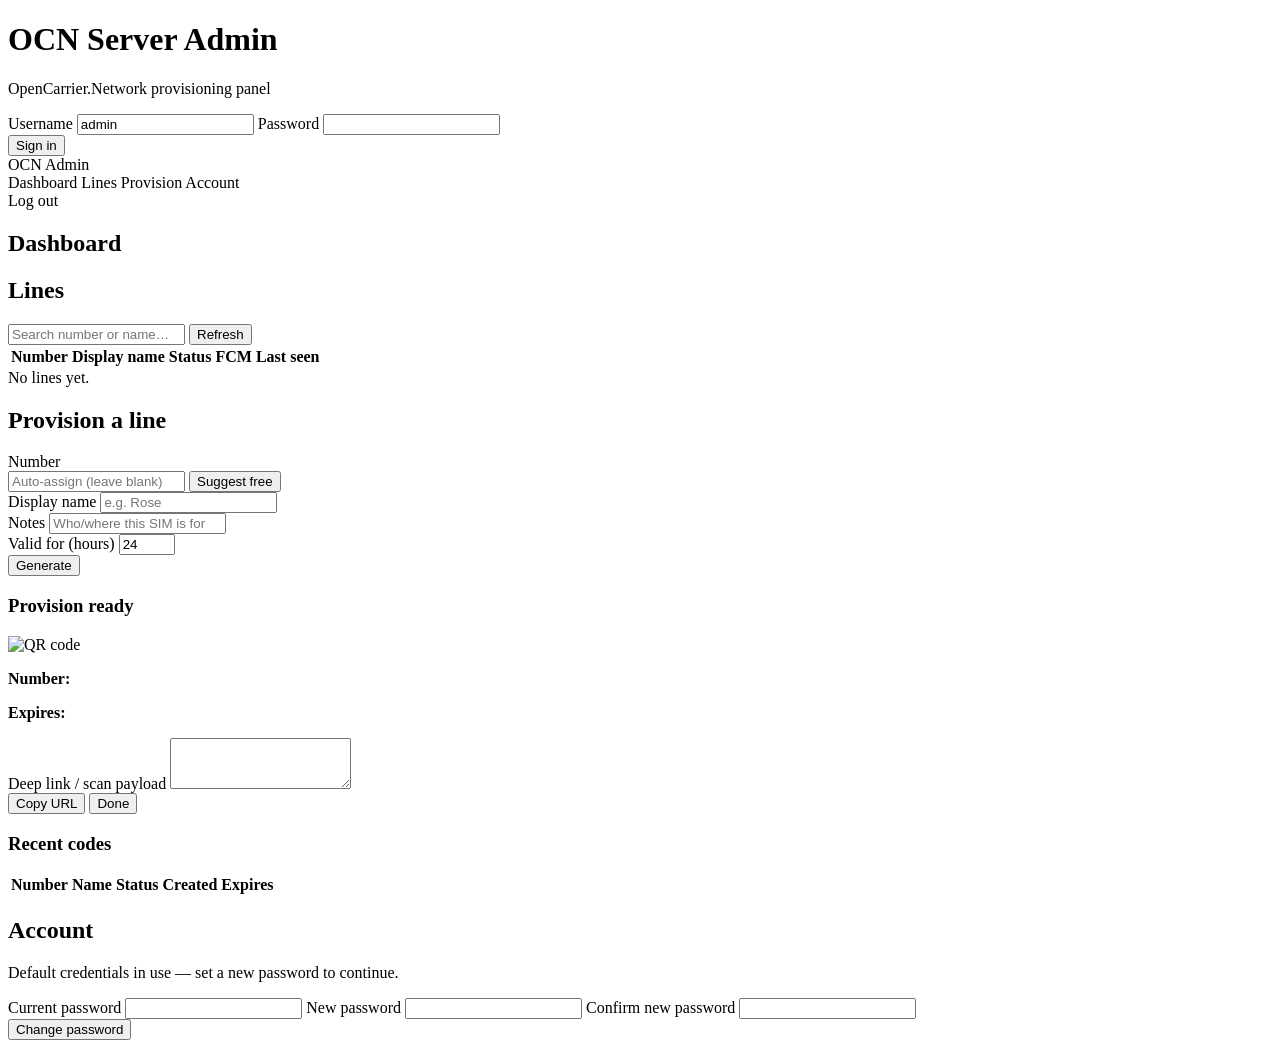
==== ocnserver/internal/admin/static/index.html @ 7a0b7918 "Add admin web panel and QR/deep-link provisioning Server: - Embedded admin SPA on :8080 (admin/admin" ====
<!DOCTYPE html>
<html lang="en">
<head>
<meta charset="utf-8">
<meta name="viewport" content="width=device-width, initial-scale=1">
<title>OCN Server Admin</title>
<link rel="stylesheet" href="/app.css">
</head>
<body>
  <div id="login-view" class="login-wrap hidden">
    <form id="login-form" class="login-card">
      <h1>OCN Server Admin</h1>
      <p class="muted">OpenCarrier.Network provisioning panel</p>
      <label>Username</label>
      <input id="login-username" autocomplete="username" value="admin">
      <label>Password</label>
      <input id="login-password" type="password" autocomplete="current-password">
      <div id="login-error" class="error hidden"></div>
      <button type="submit" class="primary">Sign in</button>
    </form>
  </div>

  <div id="app-view" class="shell hidden">
    <aside class="sidebar">
      <div class="brand">
        <span class="dot"></span> OCN Admin
      </div>
      <nav>
        <a data-page="dashboard" class="active">Dashboard</a>
        <a data-page="lines">Lines</a>
        <a data-page="provision">Provision</a>
        <a data-page="account">Account</a>
      </nav>
      <div class="side-foot">
        <div id="nav-user" class="muted small"></div>
        <a id="logout-link">Log out</a>
      </div>
    </aside>

    <main class="content">
      <!-- Dashboard -->
      <section id="page-dashboard">
        <h2>Dashboard</h2>
        <div id="stat-cards" class="cards"></div>
      </section>

      <!-- Lines -->
      <section id="page-lines" class="hidden">
        <h2>Lines</h2>
        <div class="toolbar">
          <input id="lines-search" placeholder="Search number or name…">
          <button id="lines-refresh" class="ghost">Refresh</button>
        </div>
        <table>
          <thead><tr>
            <th>Number</th><th>Display name</th><th>Status</th><th>FCM</th><th>Last seen</th><th></th>
          </tr></thead>
          <tbody id="lines-body"></tbody>
        </table>
        <div id="lines-empty" class="empty hidden">No lines yet.</div>
      </section>

      <!-- Provision -->
      <section id="page-provision" class="hidden">
        <h2>Provision a line</h2>
        <form id="provision-form" class="panel">
          <div class="row">
            <label>Number</label>
            <div class="row-inline">
              <input id="prov-number" placeholder="Auto-assign (leave blank)">
              <button type="button" id="prov-suggest" class="ghost">Suggest free</button>
            </div>
          </div>
          <div class="row">
            <label>Display name</label>
            <input id="prov-name" placeholder="e.g. Rose">
          </div>
          <div class="row">
            <label>Notes</label>
            <input id="prov-notes" placeholder="Who/where this SIM is for">
          </div>
          <div class="row">
            <label>Valid for (hours)</label>
            <input id="prov-hours" type="number" value="24" min="1" max="720">
          </div>
          <div id="prov-error" class="error hidden"></div>
          <button type="submit" class="primary">Generate</button>
        </form>

        <div id="prov-result" class="panel hidden">
          <h3>Provision ready</h3>
          <div class="prov-grid">
            <div class="qr-holder"><img id="prov-qr" alt="QR code"></div>
            <div class="prov-meta">
              <p><strong>Number:</strong> <span id="prov-num"></span></p>
              <p><strong>Expires:</strong> <span id="prov-expires"></span></p>
              <label>Deep link / scan payload</label>
              <textarea id="prov-url" readonly rows="3"></textarea>
              <div class="row-inline">
                <button id="prov-copy" class="ghost">Copy URL</button>
                <button id="prov-close" class="ghost">Done</button>
              </div>
            </div>
          </div>
        </div>

        <h3>Recent codes</h3>
        <table>
          <thead><tr>
            <th>Number</th><th>Name</th><th>Status</th><th>Created</th><th>Expires</th><th></th>
          </tr></thead>
          <tbody id="prov-list"></tbody>
        </table>
      </section>

      <!-- Account -->
      <section id="page-account" class="hidden">
        <h2>Account</h2>
        <form id="password-form" class="panel">
          <p id="must-change-banner" class="warn hidden">Default credentials in use — set a new password to continue.</p>
          <label>Current password</label>
          <input id="pw-old" type="password" autocomplete="current-password">
          <label>New password</label>
          <input id="pw-new" type="password" autocomplete="new-password">
          <label>Confirm new password</label>
          <input id="pw-confirm" type="password" autocomplete="new-password">
          <div id="pw-error" class="error hidden"></div>
          <div id="pw-ok" class="ok hidden"></div>
          <button type="submit" class="primary">Change password</button>
        </form>
      </section>
    </main>
  </div>
<script src="/app.js"></script>
</body>
</html>
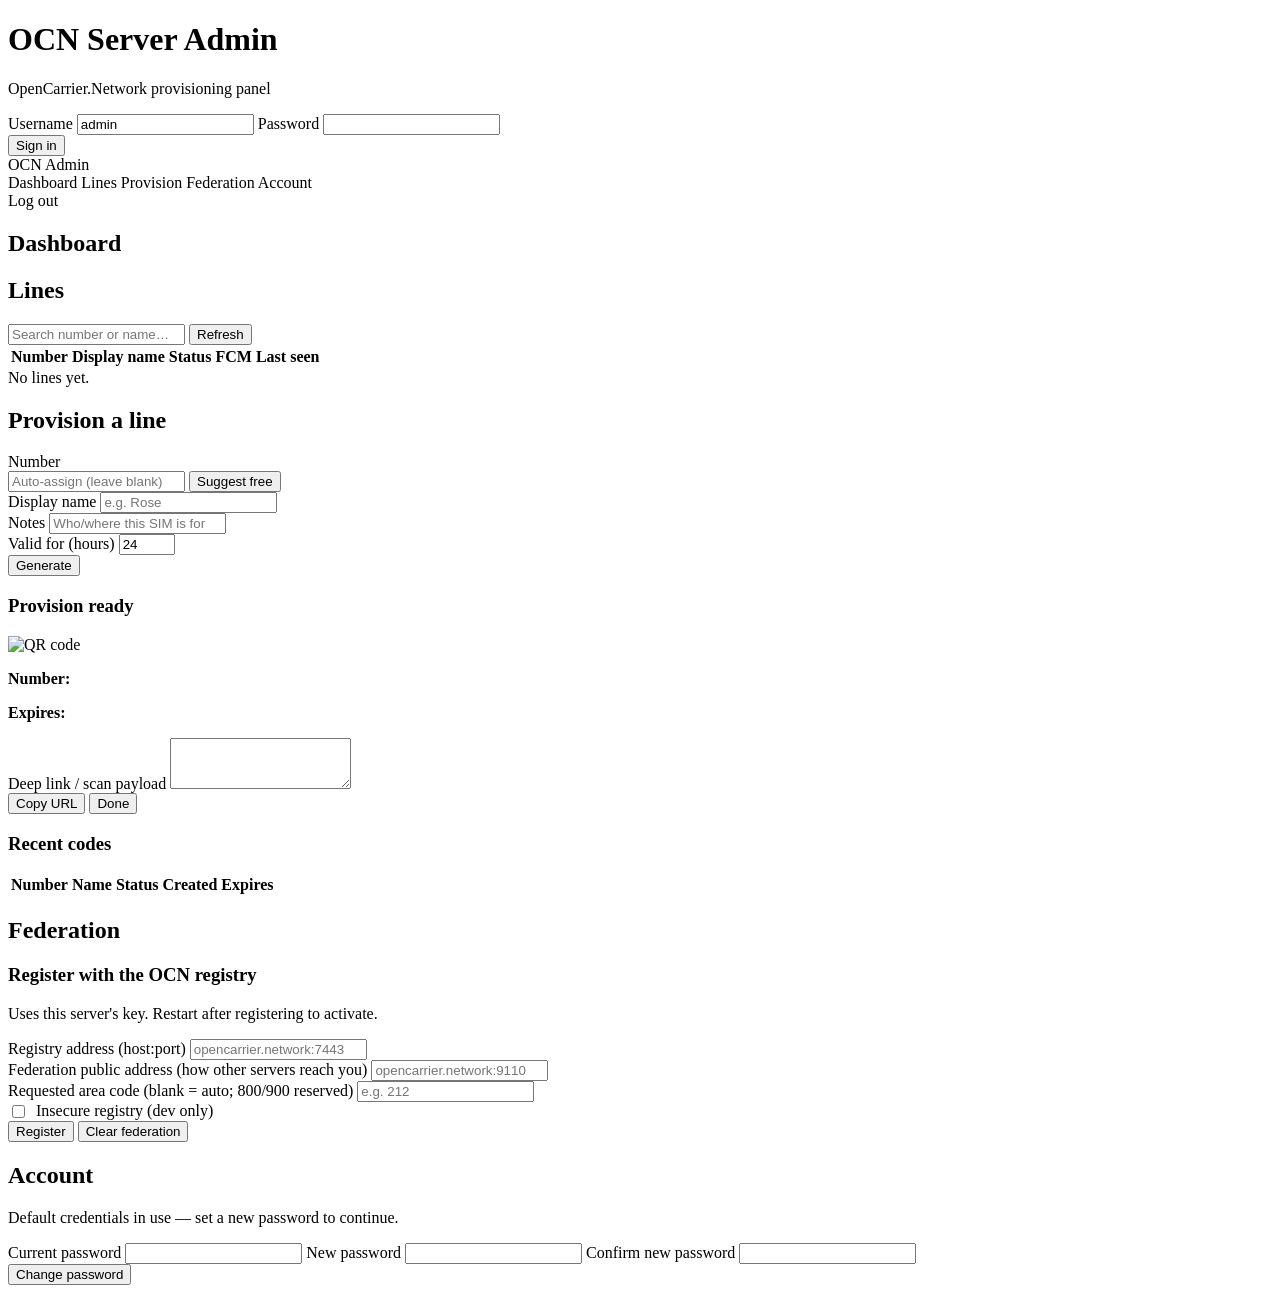
==== commit ab9f0c68: "Add OCN registry, federation (cross-server calls), and TURN relay Registry server (registry_server/)" ====
--- a/ocnserver/internal/admin/static/index.html
+++ b/ocnserver/internal/admin/static/index.html
@@ -29,6 +29,7 @@
         <a data-page="dashboard" class="active">Dashboard</a>
         <a data-page="lines">Lines</a>
         <a data-page="provision">Provision</a>
+        <a data-page="federation">Federation</a>
         <a data-page="account">Account</a>
       </nav>
       <div class="side-foot">
@@ -113,6 +114,33 @@
         </table>
       </section>
 
+      <!-- Federation -->
+      <section id="page-federation" class="hidden">
+        <h2>Federation</h2>
+        <div id="fed-status" class="panel"></div>
+
+        <form id="fed-form" class="panel">
+          <h3>Register with the OCN registry</h3>
+          <p class="muted small">Uses this server's key. Restart after registering to activate.</p>
+          <div class="row"><label>Registry address (host:port)</label>
+            <input id="fed-address" placeholder="opencarrier.network:7443"></div>
+          <div class="row"><label>Federation public address (how other servers reach you)</label>
+            <input id="fed-public" placeholder="opencarrier.network:9110"></div>
+          <div class="row"><label>Requested area code (blank = auto; 800/900 reserved)</label>
+            <input id="fed-area" placeholder="e.g. 212"></div>
+          <div class="row">
+            <label class="row-inline" style="display:flex;align-items:center;gap:8px">
+              <input id="fed-insecure" type="checkbox" style="width:auto">
+              Insecure registry (dev only)
+            </label>
+          </div>
+          <div id="fed-error" class="error hidden"></div>
+          <div id="fed-ok" class="ok hidden"></div>
+          <button type="submit" class="primary">Register</button>
+          <button type="button" id="fed-clear" class="ghost danger">Clear federation</button>
+        </form>
+      </section>
+
       <!-- Account -->
       <section id="page-account" class="hidden">
         <h2>Account</h2>
